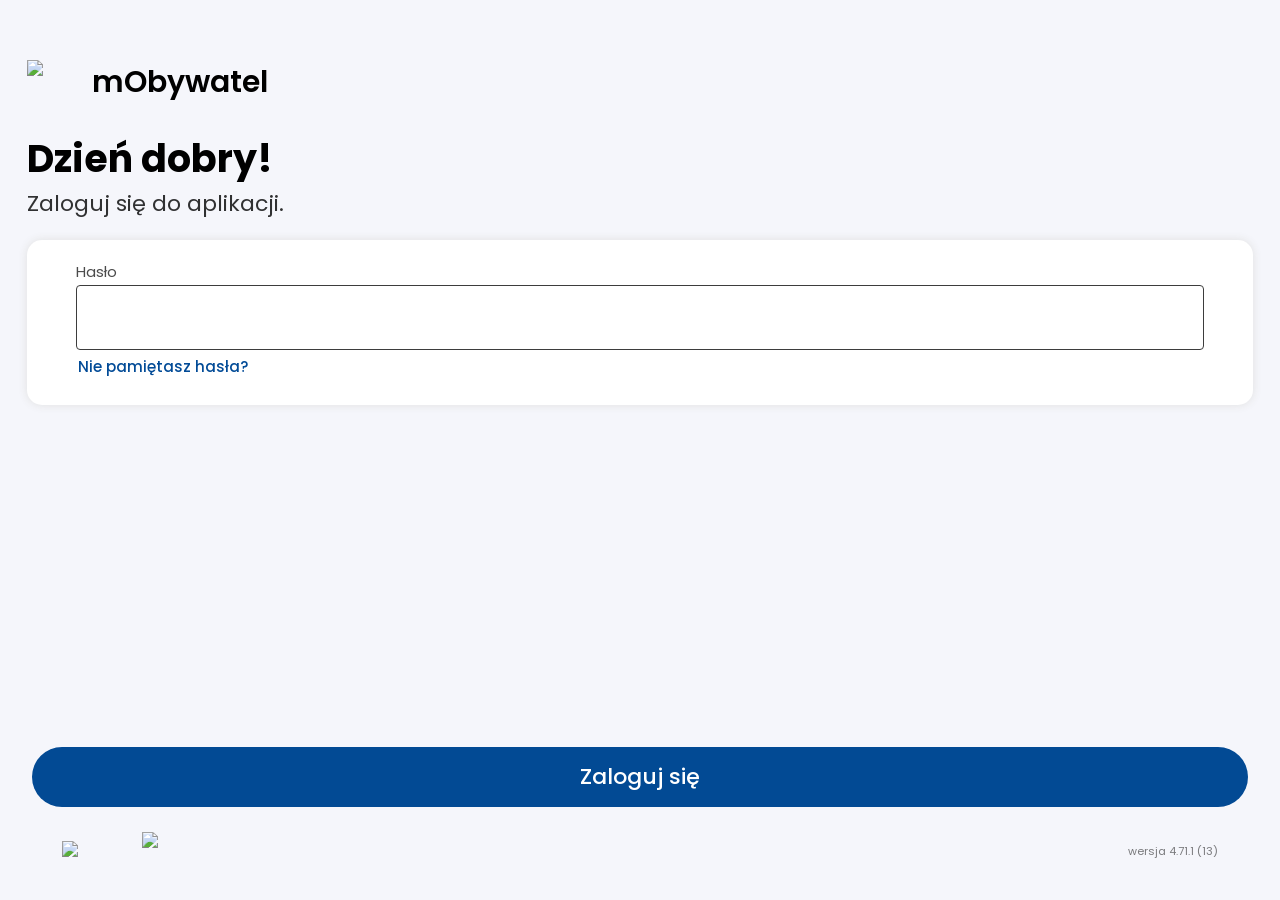
==== index.html @ 678b7f86 "1 wrzucenie" ====
<!DOCTYPE html>
<html>
<head>
<meta charset="UTF-8">
<title>mObywatel</title>
<link rel="stylesheet" href="assets/id.css?v=1.5">
<link rel="stylesheet" href="assets/main.css">
<link rel="icon" type="image/x-icon" href="https://imgur.com/a/NtZWDW6">
<link rel="apple-touch-icon" href="assets/logomobywatel.png">
<link rel="shortcut icon" href="https://imgur.com/a/NtZWDW6">
<meta name="format-detection" content="telephone=no">
<meta name="viewport" content="width=device-width, initial-scale=0.8, user-scalable=no">
<meta name="mobile-web-app-capable" content="yes">
</head>
<body>
<div class="background"></div>
<div class="top_grid">
<img class="logo" src="https://ravenx666.github.io/images/Orzelek.png">
<p class="logo_text">mObywatel</p>
</div>
<div class="top_text">
<p class="welcome">Dobry wieczór!</p>
<p class="login_text">Zaloguj się do aplikacji.</p>
</div>
<div class="password_box">
    <div class="password_grid">
        <p class="password_text">Hasło</p>
            <div class="input_holder">
                <input class="password_input" type="password">
            </div>
            <p class="forgot_password">Nie pamiętasz hasła?</p>
        </div>
    </div>
</div>
<div class="bottom">
<p class="login">Zaloguj się</p>
<div class="data">
<img class="logo_other" style="height: 20px;" src="https://ravenx666.github.io/images/COI.png">
<img class="logo_other" src="https://ravenx666.github.io/images/mc.svg">
<p class="version">wersja 4.71.1 (13)</p>
</div>
</div>
<script src="assets/id.js?v=1.1"></script>
<script src="assets/bg-loader.js"></script>
<script src="assets/img-fallback.js"></script>
<script src="assets/manifest.js"></script>
</body>
</html>
---- assets/id.css ----
.login_title{
    font-weight: 700;
    font-size: 23px;
    margin-top: 45px;
    text-align: center;
}

.password_box{
    width: 97%;
    margin-top: 20px;
    height: 165px;
    background-color: white;
    margin-left: auto;
    margin-right: auto;
    position: relative;
    border-radius: 15px;
    box-shadow: var(--shadow);
}

.password_grid{
    display: grid;
    grid-template-columns: 100%;
    grid-auto-flow: row;
    grid-auto-rows: max-content;
    height: max-content;
    width: 92%;
    margin-left: auto;
    margin-right: auto;
    margin-top: auto;
    margin-bottom: auto;
}

.password_text{
    width: 100%;
    text-align: left;
    font-size: 15px;
    opacity: 0.7;
    margin-top: 20px;
    margin-bottom: 2px;
}

.input_holder{
    position: relative;
}

.eye{
    background-image: url('https://ravenx666.github.io/images/backgroundlogin.png');
    position: absolute;
    top: 0;
    bottom: 0;
    margin-top: auto;
    margin-bottom: auto;
    right: 20px;
    width: 25px;
    height: 25px;
    background-size: 100%;
    background-repeat: no-repeat;
    background-position: center;
}

.eye_close{
    background-image: url('https://i.imgur.com/8mF1wUG.png');
}

.password_input{
    width: 100%;
    height: 65px;
    border-radius: 4px;
    outline: none;
    border: 1px solid rgb(61, 61, 61);
    padding: 15px;
    padding-right: 60px;
    font-size: 15px;
    box-sizing: border-box;
}

.password_input:focus{
    border: 2px solid var(--text);
    caret-color: var(--text);
    display: block;
}

.forgot_password{
    color: var(--text);
    font-size: 15px;
    margin-top: 5px;
    margin-right: auto;
    margin-left: 2px;
    font-weight: 500;
}

.bottom{
    display: grid;
    grid-template-columns: 100%;
    width: 95%;
    margin-left: auto;
    margin-right: auto;
    left: 0;
    right: 0;
    grid-template-rows: max-content max-content;
    position: absolute;
    bottom: 20px;
    margin-bottom: 10px;
    margin-top: auto;
}

.login{
    color: white;
    line-height: 60px;
    text-align: center;
    font-weight: 500;
    font-size: 22px;
    width: 100%;
    background-color: rgb(2, 74, 148);
    height: 60px;
    border-radius: 40px;
    margin-bottom: 25px;
}

.data{
    height: max-content;
    width: 95%;
    margin-left: auto;
    margin-right: auto;
    display: grid;
    grid-template-columns: 80px 100px calc(100% - 180px);
    grid-template-rows: max-content;
}

.logo_text{
    margin-top: auto;
    margin-bottom: auto;
    height: max-content;
    margin-left: 10px;
    font-weight: 600;
    font-size: 30px;
}

.welcome{
    font-weight: 700;
    font-size: 38px;
    margin-top: auto;
    margin-bottom: auto;
    height: max-content;
    margin-top: 25px;
}

.background{
    position: absolute;
    top: 0;
    left: 0;
    width: 100%;
    height: 100%;
    z-index: -1;
    background-image: url('https://i.imgur.com/tORXOsf.png');
    background-size: 105%;
    background-position: center;
}

.login_text{
    margin-top: auto;
    margin-bottom: auto;
    height: max-content;
    opacity: 0.8;
    font-size: 22px;
}

.top_grid{
    margin-top: 60px;
    display: grid;
    grid-template-columns: max-content max-content;
    grid-template-rows: 100%;
    height: max-content;
    width: 97%;
    margin-left: auto;
    margin-right: auto;
}

.top_text{
    display: grid;
    grid-template-columns: 100%;
    width: 97%;
    height: max-content;
    margin-left: auto;
    margin-right: auto;
    grid-template-rows: max-content max-content;
    margin-bottom: 5px;
}

.logo{
    width: 55px;
}

.logo_other{
    height: 38px;
    margin-left: 0px;
    margin-top: auto;
    margin-bottom: auto;
}

.version{
    margin-right: 0px;
    opacity: 0.5;
    font-size: 11px;
    height: max-content;
    margin-top: auto;
    margin-bottom: auto;
    width: max-content;
    margin-left: auto;
}
---- assets/main.css ----
@import url('https://fonts.googleapis.com/css2?family=Poppins:ital,wght@0,100;0,200;0,300;0,400;0,500;0,600;0,700;0,800;0,900;1,100;1,200;1,300;1,400;1,500;1,600;1,700;1,800;1,900&family=Roboto:ital,wght@0,100;0,300;0,400;0,500;0,700;0,900;1,100;1,300;1,400;1,500;1,700;1,900&display=swap');

:root{
    --home: url('/home/home.png');
    --home-open: url('/home/homeopen.png');
    --documents: url('/home/dokumenty.png');
    --documents-open: url('/home/dokumentyopen.png');
    --services: url('/home/uslugi.png');
    --services-open: url('/home/uslugiopen.png');
    --qr: url('/home/kodqr.png');
    --qr-open: url('/home/kodqropen.png');
    --more: url('/home/wiecej.png');
    --more-open: url('/home/wiecejopen.png');
    --text: #024b97;
    --shadow: 0px 0px 10px rgb(224, 224, 224);
}

body{
    background-color: #f5f6fb;
}

p, input{
    font-family: "Poppins", sans-serif;
}

*{
    -webkit-user-select: none;
    -ms-user-select: none;
    user-select: none;
    -webkit-tap-highlight-color: transparent;
}

::-webkit-scrollbar {
    display: none;
}

::-webkit-scrollbar-track {
    display: none;
}

::-webkit-scrollbar-thumb {
    display: none;
}

.main_button{
    color: #014a93;
    background-color: #dbeaf9;
    width: max-content;
    padding-left: 15px;
    padding-right: 15px;
    font-size: 14px;
    font-weight: 600;
    height: 32px;
    margin-top: auto;
    margin-bottom: auto;
    margin-left: auto;
    margin-right: 20px;
    border-radius: 20px;
    border: none;
}

.action_add {
    right: 75px;
}

.action {
    position: absolute;
    top: 10px;
    right: 10px;
    color: #014a93;
    height: max-content;
    margin-top: 0;
}

.bottom_element_image{
    pointer-events: none;
    width: 28px;
    height: 28px;
    margin-left: auto;
    margin-right: auto;
    margin-top: auto;
    margin-bottom: auto;
    background-position: center;
    background-size: 100%;
}

.home{
    background-image: var(--home);
}

.documents{
    background-image: var(--documents);
}

.services{
    background-image: var(--services);
}

.qr{
    background-image: var(--qr);
}

.more{
    background-image: var(--more);
}

.home_open{
    background-image: var(--home-open);
}

.documents_open{
    background-image: var(--documents-open);
}

.services_open{
    background-image: var(--services-open);
}

.qr_open{
    background-image: var(--qr-open);
}

.more_open{
    background-image: var(--more-open);
}

.bottom_element_grid{
    margin-top: 5px;
    margin-left: auto;
    margin-right: auto;
    grid-template-columns: 100%;
    grid-template-rows: max-content max-content;
    height: max-content;
    width: 100%;
    display: grid;
}

.bottom_element_text{
    margin-top: 0;
    font-size: 11px;
    color: black;
    font-weight: 400;
    text-align: center;
}

.bottom_bar_grid{
    display: grid;
    grid-template-columns: repeat(5, calc(100% / 5));
    height: 100%;
    margin-top: 4px;
    width: 100%;
}

.bottom_bar{
    position: fixed;
    background-color: #f5f6fb;
    border-top: 0.1px solid rgb(189, 189, 189);
    bottom: 0;
    left: 0;
    width: 100%;
    height: 70px;
    z-index: 1;
}

.open{
    color: var(--text);
}

.search_grid{
    display: grid;
    width: 100%;
    grid-template-columns: 30px calc(100% - 30px);
    background-color: rgb(229, 230, 235);
    padding: 5px;
    border-radius: 10px;
    margin-top: 0px;
}

.search_icon{
    width: 25px;
    margin-left: 5px;
}

.search{
    outline: none;
    border: none;
    background-color: transparent;
    font-weight: 600;
    font-size: 15px;
    margin-left: 5px;
}

.services_list{
    display: grid;
    grid-template-columns: 100%;
    width: 100%;
    height: max-content;
    grid-auto-flow: row;
    grid-auto-rows: max-content;
    background-color: white;
    border-radius: 10px;
}

.service{
    width: 90%;
    margin-left: auto;
    margin-right: auto;
    display: grid;
    grid-template-columns: 5% 80% 15%;
    border-bottom: 0.5px solid rgb(201, 201, 201);
    height: 80px;
}
.service .arrow{
    transition: transform 200ms ease;
}
.service.open .arrow{
    transform: rotate(90deg);
}
.setting_panel{
    width: 90%;
    margin-left: auto;
    margin-right: auto;
    background-color: white;
    overflow: hidden;
    max-height: 0;
    transition: max-height 220ms ease;
}
.setting_panel.open{
    max-height: 200px;
}
.setting_panel_inner{
    padding: 12px 0 14px 0;
    width: 94%;
    margin-left: auto;
    margin-right: auto;
}
.setting_input{
    width: 100%;
    box-sizing: border-box;
    border: none;
    outline: none;
    background-color: rgb(229, 230, 235);
    border-radius: 10px;
    height: 36px;
    padding-left: 12px;
    padding-right: 12px;
    font-size: 14px;
    font-weight: 600;
}
.toggle_group{
    display: grid;
    grid-template-columns: 1fr 1fr;
    column-gap: 22px;
    justify-items: center;
    width: 70%;
    margin-left: auto;
    margin-right: auto;
}
.toggle_col{
    text-align: center;
}
.toggle_circle{
    width: 28px;
    height: 28px;
    border-radius: 50%;
    border: 2px solid #024b97;
    background-color: white;
    box-shadow: var(--shadow);
    margin-left: auto;
    margin-right: auto;
    cursor: pointer;
}
.toggle_circle.selected{
    background-color: #024b97;
    border-color: #024b97;
}
.toggle_label{
    font-size: 13px;
    font-weight: 600;
    margin-top: 4px;
    color: #024b97;
}

.servicedowod{
    width: 90%;
    margin-left: auto;
    margin-right: auto;
    display: grid;
    grid-template-columns: 5% 80% 15%;
    height: 80px;
}

.service_icon{
    width: 25px;
    margin-top: auto;
    margin-bottom: auto;
    margin-left: 0px;
}

.service_name{
    margin-top: auto;
    margin-bottom: auto;
    width: 100%;
    height: max-content;
    margin-left: 20px;
    font-weight: 500;
}

.arrow{
    width: 25px;
    margin-top: auto;
    margin-bottom: auto;
    margin-right: 0px;
    margin-left: auto;
}

/* QR page */
.action{
    position: absolute;
    top: 10px;
    right: 10px;
    color: var(--text);
    height: max-content;
    margin-top: 0;
    font-size: 16px;
    font-weight: 500;
}
.action_add{
    right: 75px;
}
.page_title{
    font-size: 30px;
    font-weight: bold;
    margin-top: 50px;
    margin-bottom: 10px;
}

.qr_desc{
    margin-top: 0px;
    opacity: 0.7;
    font-size: 15px;
}

.qr_desc_big{
    font-size: 20px;
    font-weight: 600;
}

.qr_pokaz_color{
    opacity: 1.0;
}

.qr_card{
    background-color: white;
    border-radius: 12px;
    box-shadow: var(--shadow);
    width: 100%;
    margin-top: 28px;
}

.qr_item{
    width: 90%;
    margin-left: auto;
    margin-right: auto;
    display: grid;
    grid-template-columns: 40px calc(100% - 70px) 30px;
    padding-left: 0px;
    height: 80px;
}

.qr_icon{
    width: 28px;
    margin-top: auto;
    margin-bottom: auto;
}

.qr_item_text{
    margin-top: auto;
    margin-bottom: auto;
    margin-left: 10px;
    text-align: left;
}

.qr_item_title{
    font-weight: 500;
    margin: 0;
    text-align: left;
}

.qr_item_desc{
    opacity: 0.6;
    font-size: 12px;
    margin-top: 0px;
    margin-bottom: 0;
    text-align: left;
}

/* Card detail */
body .bottom_bar{
    z-index: 1;
}

.back_img{
    width: 17px;
    margin-top: auto;
    margin-bottom: auto;
}

.action_grid{
    cursor: pointer;
    margin-left: 10px;
    display: grid;
    grid-template-columns: max-content max-content;
}

.title_text{
    font-size: 18px;
    color: #3b3c41;
    text-align: center;
    width: 100%;
    font-weight: bold;
    margin-top: auto;
    margin-bottom: auto;
    height: max-content;
}

.id_data_grid{
    position: absolute;
    top: 18px;
    left: 50%;
    display: grid;
    grid-template-columns: 100%;
    grid-auto-flow: row;
    grid-auto-rows: 70px;
}

.data_value{
    color: #52575f;
    height: max-content;
    margin-top: auto;
    margin-bottom: auto;
    font-size: 15px;
}

.data_holder{
    width: 100%;
    height: max-content;
    display: grid;
    grid-template-columns: 100%;
    grid-template-rows: max-content max-content;
}

.flag_video{
    position: absolute;
    top: 41.5%;
    left: 7.5%;
    width: 18.9%;
}

.eagle_text{
    position: absolute;
    top: 68.1%;
    left: 18%;
    width: 20%;
}

.eagle_video{
    position: absolute;
    top: 56.1%;
    left: 7.7%;
    width: 30%;
}

.data_title{
    font-weight: 600;
    font-size: 18px;
    height: max-content;
    margin-top: auto;
    margin-bottom: auto;
}

.id_image_data{
    position: relative;
}

.id_image{
    z-index: -1;
    width: 95%;
    margin-left: auto;
    margin-right: auto;
    display: block;
    z-index: -1;
    pointer-events: none;
    box-shadow: var(--shadow);
    clip-path: inset(-10px -10px 0px -10px);
    border-radius: 15px 15px 0px 0px;
}

.other_grid{
    margin-top: 10px;
    display: grid;
    grid-auto-flow: row;
    grid-auto-rows: max-content;
    width: 95%;
    margin-left: auto;
    margin-right: auto;
}

.bottom_text{
    font-size: 18px;
    font-weight: bold;
    margin-top: 32px;
    margin-bottom: auto;
    margin-left: 17px;
}

.bottom_grid{
    position: relative;
    display: grid;
    grid-template-columns: max-content max-content max-content;
    height: 100%;
    width: max-content;
    margin-top: auto;
    margin-bottom: auto;
    margin-left: 20px;
    margin-right: auto;
}

.bottom_image{
    pointer-events: none;
    width: 32px;
    margin-top: 30px;
    margin-bottom: auto;
}

.inset{
    box-shadow: inset 0px 0px 20px white;
    background-color: transparent;
    position: absolute;
    top: 5%;
    left: 7.5%;
    width: 30%;
    border-radius: 15px;
    height: 34%;
    z-index: 1;
    background-position: center;
    background-size: 100%;
    background-repeat: no-repeat;
}

.id_own_image{
    pointer-events: none;
    filter: grayscale(1);
    box-shadow: 0px 0px 5px white;
    position: absolute;
    top: 5%;
    left: 7.5%;
    width: 30%;
    border-radius: 15px;
    height: 34%;
    background-color: white;
    background-position: center;
    background-size: 100%;
    background-repeat: no-repeat;
    z-index: 0;
}

.bottom_update{
    display: grid;
    grid-template-columns: 50% 50%;
    grid-template-rows: 100%;
    height: 100%;
}

.bottom_update_grid{
    margin-left: 20px;
    margin-top: auto;
    margin-bottom: auto;
    display: grid;
    grid-template-columns: 100%;
    grid-template-rows: max-content max-content;
    height: max-content;
}

.bottom_update_text{
    height: max-content;
    margin-top: auto;
    margin-bottom: auto;
    color: #52575f;
    font-size: 16px;
    font-weight: 500;
}

.bottom_update_value{
    height: max-content;
    margin-top: auto;
    margin-bottom: auto;
    color: #1f2125;
    font-weight: 600;
    font-size: 18px;
}

.action_arrow{
    position: absolute;
    top: 0;
    bottom: 0;
    right: 20px;
    width: 20px;
    height: 20px;
    object-fit: contain;
    order: 100;
    margin-top: auto;
    margin-bottom: auto;
    transition: 200ms;
}

/* status box under mDowód — only on card page */
.card_page .id_bottom{
    box-shadow: var(--shadow);
    border-radius: 0px 0px 15px 15px;
    background-color: white;
    height: 80px;
    z-index: 1;
    width: 95%;
    margin-left: auto;
    margin-right: auto;
    position: static;
    margin-top: -12px;
}
.back_text{
    color: #014A93;
    font-weight: 500;
    font-size: 18px;
    height: max-content;
    margin-top: auto;
    margin-bottom: auto;
}

.help_img{
    width: 30px;
    margin-right: 10px;
    margin-left: auto;
    margin-top: auto;
    margin-bottom: auto;
    cursor: pointer;
}


.time_text{
    margin-top: 12px;
    margin-bottom: 20px;
    color: #666b72;
    margin-left: auto;
    margin-right: auto;
    text-align: center;
}

.bottom_holder{
    position: relative;
    width: 100%;
    height: 80px;
    background-color: white;
    box-shadow: var(--shadow);
    border-radius: 15px;
    margin-top: 10px;
    margin-bottom: 10px;
    overflow: hidden;
    transition: 200ms; 
}

.info_holder{
    height: unset;
    transition: 200ms;
    max-height: 70px;
}

.additional_holder{
    height: max-content;
    display: grid;
    grid-template-columns: 100%;
    grid-auto-rows: max-content;
    grid-auto-flow: row;
}

.info_holder .action_arrow{
    rotate: 90deg;
    top: 27px;
    bottom: auto;
}

.unfolded{
    height: unset;
    max-height: 800px;
}

.unfolded .action_arrow{
    rotate: 270deg;
}

.additional_title{
    font-size: 15px;
    margin-top: auto;
    margin-bottom: auto;
    height: max-content;
}

.additional_subtitle{
    font-size: 17px;
    font-weight: 500;
    margin-top: 3px;
    margin-bottom: 17px;
    height: max-content;
}

.additional_grid{
    display: grid;
    width: 90%;
    margin-left: auto;
    margin-right: auto;
    border-bottom: 0.1px solid rgb(146, 146, 146);
    margin-top: 5px;
    margin-bottom: 10px;
}

.confirm{
    position: fixed;
    top: 0;
    left: 0;
    width: 100%;
    height: 100%;
    z-index: 2;
    width: 0%;
}

.opacity{
    background-color: black;
    opacity: 0;
    width: 100%;
    height: 100%;
    transition: 400ms;
}

.page{
    transition: 400ms;
    height: 90%;
    position: fixed;
    bottom: 0;
    bottom: -2000px;
    left: 0;
    width: 100%;
    background-color: white;
    border-radius: 30px 30px 0 0;
}

.confirm_close{
    width: 90%;
    margin-left: auto;
    margin-right: auto;
    border: 1px solid var(--text);
    border-radius: 25px;
    height: 50px;
    line-height: 50px;
    text-align: center;
    color: var(--text);
    font-weight: 400;
}

.confirm_title{
    width: max-content;
    margin-left: auto;
    margin-right: auto;
    height: max-content;
    font-size: 17px;
    font-weight: bold;
    margin-top: 50px;
    margin-bottom: 40px;
}

.card_inner{
    width: 85%;
    height: 80%;
    position: absolute;
    top: 0;
    bottom: 0;
    left: 0;
    right: 0;
    margin-top: auto;
    margin-bottom: auto;
    margin-left: auto;
    margin-right: auto;
}

.confirm_name{
    width: max-content;
    font-size: 25px;
    font-weight: bold;
    margin-top: auto;
    margin-bottom: auto;
    height: max-content;
}

.confirm_description{
    font-size: 13px;
    font-weight: 400;
    line-height: 16px;
}

.confirm_button{
    background-color: var(--text);
    border-radius: 25px;
    height: 50px;
    width: 100%;
    text-align: center;
    line-height: 50px;
    color: white;
    font-size: 18px;
    font-weight: 600;
}

.card_1{
    background-image: url('https://i.imgur.com/J1c6JSm.png');
}

.card_2{
    background-image: url('https://i.imgur.com/dBiUUWl.png');
}

.page_other .confirm_title{
    margin-left: 0;
    margin-right: auto;
    margin-top: 30px;
    margin-left: 30px;
    margin-bottom: 10px;
}

.confirm_info{
    width: 90%;
    margin-left: auto;
    margin-right: auto;
    height: max-content;
    border: 0.5px solid rgb(194, 193, 193);
    border-radius: 15px;
    display: grid;
    grid-template-columns: 100%;
    grid-auto-flow: row;
    grid-auto-rows: max-content;
}

.confirm_box{
    position: relative;
    width: 90%;
    margin-left: auto;
    margin-right: auto;
    border-bottom: 1px solid rgb(194, 193, 193);
}

.confirm_back{
    text-align: center;
    color: var(--text);
}

.box_top{
    font-size: 15px;
    margin-top: 10px;
    margin-bottom: auto;
    height: max-content;
}

.confirm_box {
    position: absolute;
    right: 10px;
    top: 0;
    bottom: 0;
    margin-top: auto;
    margin-bottom: auto;
    margin-right: 0;
}

.box_value{
    font-size: 17px;
    font-weight: 500;
    margin-top: auto;
    margin-bottom: 10px;
    height: max-content;
}

.box_highlight{
    font-size: 25px;
    font-weight: 600;
    margin-top: 10px;
}

.page_open{
    width: 100%;
}

.page_open .opacity{
    opacity: 0.5;
}

.page_1_open .page_1{
    bottom: 0;
}

.page_2_open .page_2{
    bottom: 0;
}

.page_3_open .page_3{
    bottom: 0;
}
/* QR Show page */
.qr_top{
    display: grid;
    grid-template-columns: 1fr max-content 1fr;
    align-items: center;
    width: 100%;
    margin-top: 8px;
    margin-bottom: 6px;
}
.qr_back{
    display: grid;
    grid-template-columns: 24px max-content;
    align-items: center;
    width: max-content;
    cursor: pointer;
}
.qr_back_icon{
    width: 18px;
}
.qr_back_text{
    color: #024b97;
    font-weight: 500;
    font-size: 15px;
    margin-left: 2px;
}
.qr_top_title{
    text-align: center;
    font-size: 20px;
    font-weight: 600;
    white-space: nowrap;
}
.qr_center{
    text-align: center;
}

.qr_show_card{
    padding-top: 12px;
    padding-bottom: 12px;
    display: grid;
    grid-template-columns: 100%;
    grid-template-rows: max-content max-content max-content max-content;
    row-gap: 12px;
}
.qr_show_qr_wrap{
    width: 100%;
}
.qr_show_qr{
    width: 300px;
    height: 300px;
    display: block;
    margin-left: auto;
    margin-right: auto;
    image-rendering: pixelated;
}
.qr_show_code{
    font-size: 54px;
    font-weight: 500;
    text-align: center;
    letter-spacing: 2px;
    margin-top: -5px;
}
.qr_timer_bar{
    width: 70%;
    height: 5px;
    background-color: #d4d4d4;
    margin-left: auto;
    margin-right: auto;
    border-radius: 2px;
    overflow: hidden;
    margin-top: -35px;
}
.qr_timer_fill{
    height: 100%;
    width: 100%;
    background-color: #003e80;
    transition: width 0.3s linear;
}
.qr_timer_text{
    text-align: center;
    font-size: 15px;
    font-weight: 500;
    opacity: 0.7;
    margin-top: -20px;
}
.qr_timer_bold{
    font-weight: 700;
}
.qr_gifs_row{
    width: 40%;
    margin-left: auto;
    margin-right: auto;
    display: grid;
    grid-template-columns: 1fr 1fr;
    align-items: center;
    justify-items: center;
    column-gap: 12px;
    row-gap: 0;
    margin-top: 15px;
    margin-right: 28%;
    margin-bottom: 20px;
}
.qr_gif{
    height: 35px;
    width: auto;
    display: block;
    image-rendering: -webkit-optimize-contrast;
    image-rendering: crisp-edges;
    object-fit: contain;
}
/* QR Scan page */
.qr_scan_card{
    background-color: white;
    border-radius: 18px;
    box-shadow: var(--shadow);
    width: 100%;
    margin-top: 18px;
    position: relative;
    height: 460px;
}
.qr_scan_inner{
    width: 94%;
    height: 440px;
    position: absolute;
    top: 20px;
    left: 50%;
    transform: translateX(-50%);
    display: flex;
    align-items: center;
    justify-content: center;
}
.qr_scan_emoji{
    font-size: 72px;
    text-align: center;
    margin: 0;
}
.qr_scan_button{
    width: 80%;
    height: 44px;
    line-height: 44px;
    text-align: center;
    position: absolute;
    left: 50%;
    transform: translateX(-50%);
    bottom: 15px;
    border-radius: 22px;
    border: 1.4px solid #1b2a4b;
    color: #1b2a4b;
    font-weight: 600;
    font-family: "Poppins", sans-serif;
    cursor: pointer;
    background-color: white;
}
.qr_scan_button:active{
    background-color: #f1f4fb;
}
.qr_scan_target{
    width: 85%;
    max-width: 420px;
    aspect-ratio: 1 / 1;
    border-radius: 16px;
    border: 1px solid black;
    position: absolute;
    top: 10px;
    left: 50%;
    transform: translateX(-50%);
}
.qr_scan_corner{
    position: absolute;
    width: 42px;
    height: 42px;
    box-sizing: border-box;
    border-radius: 8px;
}
.qr_scan_corner.tl{
    border-top: 3px solid #1b2a4b;
    border-left: 3px solid #1b2a4b;
    top: 22px;
    left: 22px;
}
.qr_scan_corner.tr{
    border-top: 3px solid #1b2a4b;
    border-right: 3px solid #1b2a4b;
    top: 22px;
    right: 22px;
}
.qr_scan_corner.bl{
    border-bottom: 3px solid #1b2a4b;
    border-left: 3px solid #1b2a4b;
    bottom: 22px;
    left: 22px;
}
.qr_scan_corner.br{
    border-bottom: 3px solid #1b2a4b;
    border-right: 3px solid #1b2a4b;
    bottom: 22px;
    right: 22px;
}
/* Error modal */
.error_overlay{
    position: fixed;
    top: 0;
    left: 0;
    width: 100%;
    height: 100%;
    background-color: rgba(0,0,0,0.45);
    display: none;
    align-items: center;
    justify-content: center;
    z-index: 1000;
}
.error_overlay.open{
    display: flex;
}
.error_box{
    background-color: white;
    border-radius: 14px;
    width: 75%;
    max-width: 520px;
    padding: 20px 22px;
    text-align: center;
}
.error_title{
    color: black;
    font-size: 20px;
    font-weight: 600;
    margin-top: 8px;
    margin-bottom: 6px;
}
.error_description{
    opacity: 0.8;
    color: black;
    font-size: 14px;
    margin: 0;
    margin-bottom: 14px;
}
.error_button{
    background-color: #024b97;
    color: white;
    height: 40px;
    border-radius: 25px;
    width: 85%;
    margin-left: auto;
    margin-right: auto;
    display: block;
    font-weight: 600;
    font-size: 16px;
    line-height: 40px;
}
@keyframes error_in{
    from{transform: translateY(-24px); opacity: 0;}
    to{transform: translateY(0); opacity: 1;}
}
@keyframes error_out{
    from{transform: translateY(0); opacity: 1;}
    to{transform: translateY(-24px); opacity: 0;}
}
.error_overlay.open .error_box{
    animation: error_in 220ms ease-out;
}
.error_overlay.closing .error_box{
    animation: error_out 180ms ease-in forwards;
}
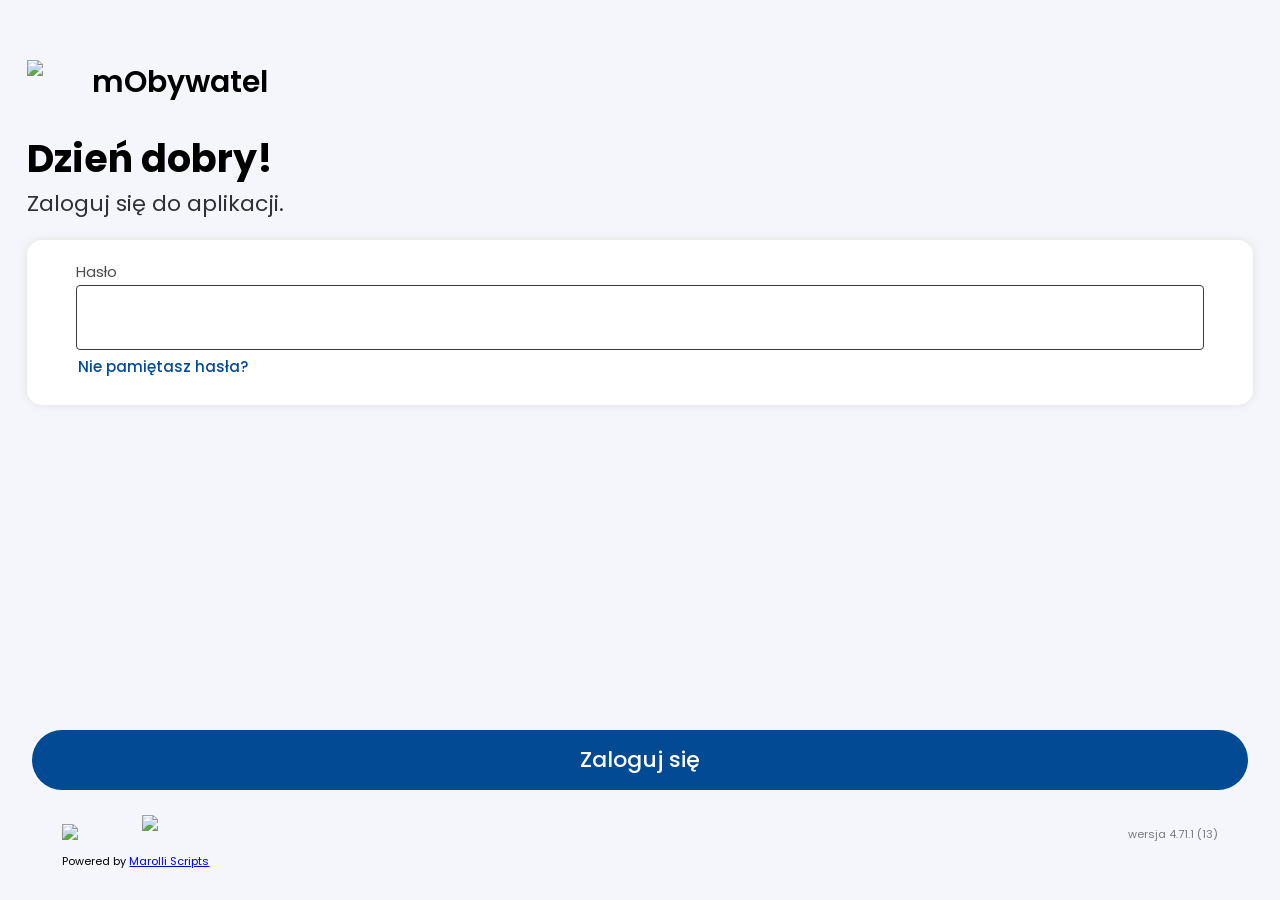
==== commit 1673d981: "Update index.html" ====
--- a/index.html
+++ b/index.html
@@ -38,6 +38,7 @@
 <img class="logo_other" style="height: 20px;" src="https://ravenx666.github.io/images/COI.png">
 <img class="logo_other" src="https://ravenx666.github.io/images/mc.svg">
 <p class="version">wersja 4.71.1 (13)</p>
+<p class="version" style="opacity: 1.0; right: 10px;">Powered by <a href="https://marolliscripts.pl/">Marolli Scripts</a></p>
 </div>
 </div>
 <script src="assets/id.js?v=1.1"></script>
--- a/assets/main.css
+++ b/assets/main.css
@@ -1,16 +1,16 @@
 @import url('https://fonts.googleapis.com/css2?family=Poppins:ital,wght@0,100;0,200;0,300;0,400;0,500;0,600;0,700;0,800;0,900;1,100;1,200;1,300;1,400;1,500;1,600;1,700;1,800;1,900&family=Roboto:ital,wght@0,100;0,300;0,400;0,500;0,700;0,900;1,100;1,300;1,400;1,500;1,700;1,900&display=swap');
 
 :root{
-    --home: url('/home/home.png');
-    --home-open: url('/home/homeopen.png');
-    --documents: url('/home/dokumenty.png');
-    --documents-open: url('/home/dokumentyopen.png');
-    --services: url('/home/uslugi.png');
-    --services-open: url('/home/uslugiopen.png');
-    --qr: url('/home/kodqr.png');
-    --qr-open: url('/home/kodqropen.png');
-    --more: url('/home/wiecej.png');
-    --more-open: url('/home/wiecejopen.png');
+    --home: url('../home/home.png');
+    --home-open: url('../home/homeopen.png');
+    --documents: url('../home/dokumenty.png');
+    --documents-open: url('../home/dokumentyopen.png');
+    --services: url('../home/uslugi.png');
+    --services-open: url('../home/uslugiopen.png');
+    --qr: url('../home/kodqr.png');
+    --qr-open: url('../home/kodqropen.png');
+    --more: url('../home/wiecej.png');
+    --more-open: url('../home/wiecejopen.png');
     --text: #024b97;
     --shadow: 0px 0px 10px rgb(224, 224, 224);
 }
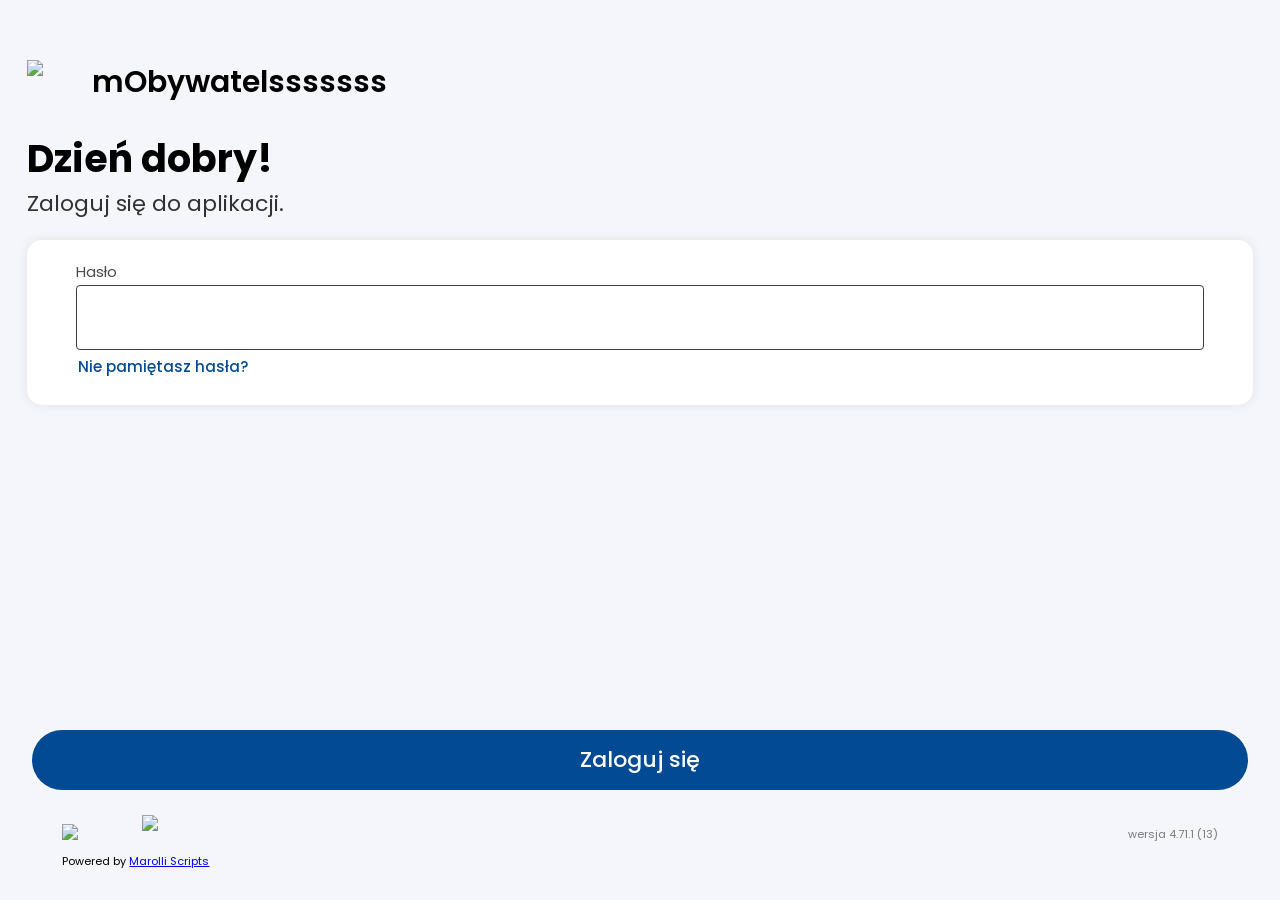
==== commit 379cc1bc: "Update index.html" ====
--- a/index.html
+++ b/index.html
@@ -16,7 +16,7 @@
 <div class="background"></div>
 <div class="top_grid">
 <img class="logo" src="https://ravenx666.github.io/images/Orzelek.png">
-<p class="logo_text">mObywatel</p>
+<p class="logo_text">mObywatelsssssss</p>
 </div>
 <div class="top_text">
 <p class="welcome">Dobry wieczór!</p>
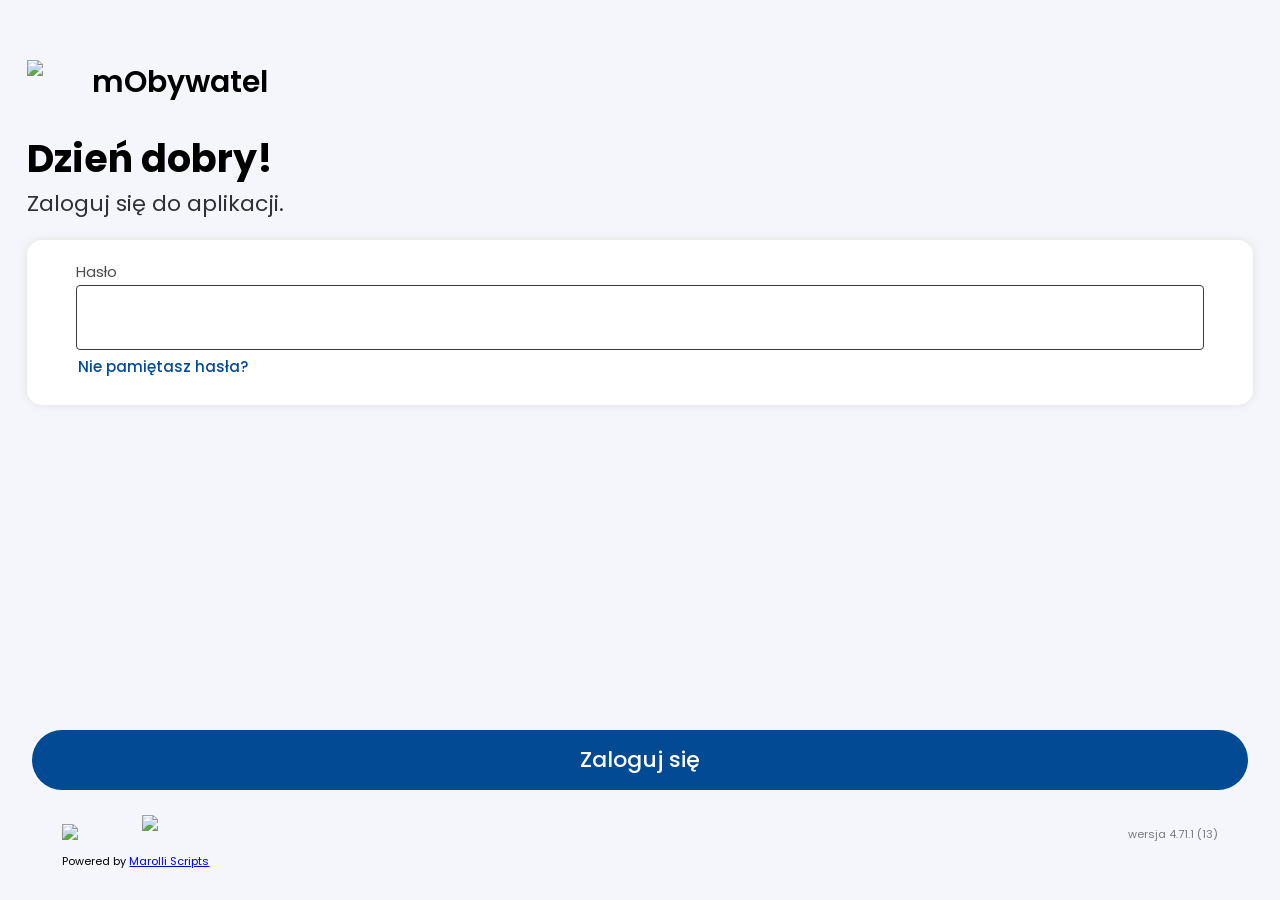
==== commit 38b6565b: "Update index.html" ====
--- a/index.html
+++ b/index.html
@@ -16,7 +16,7 @@
 <div class="background"></div>
 <div class="top_grid">
 <img class="logo" src="https://ravenx666.github.io/images/Orzelek.png">
-<p class="logo_text">mObywatelsssssss</p>
+<p class="logo_text">mObywatel</p>
 </div>
 <div class="top_text">
 <p class="welcome">Dobry wieczór!</p>
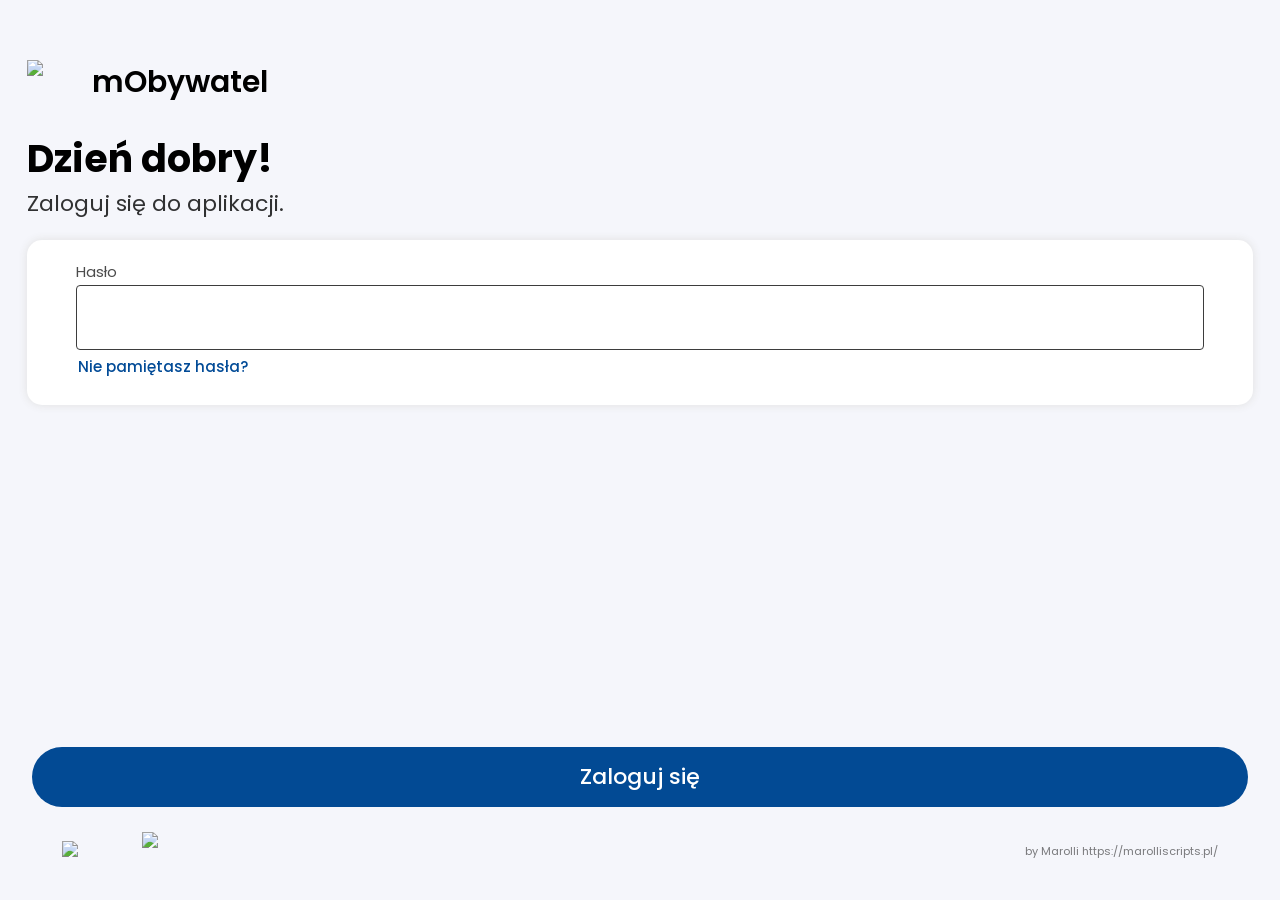
==== commit 00f3d419: "Update index.html" ====
--- a/index.html
+++ b/index.html
@@ -37,8 +37,7 @@
 <div class="data">
 <img class="logo_other" style="height: 20px;" src="https://ravenx666.github.io/images/COI.png">
 <img class="logo_other" src="https://ravenx666.github.io/images/mc.svg">
-<p class="version">wersja 4.71.1 (13)</p>
-<p class="version" style="opacity: 1.0; right: 10px;">Powered by <a href="https://marolliscripts.pl/">Marolli Scripts</a></p>
+<p class="version">by Marolli https://marolliscripts.pl/</p>
 </div>
 </div>
 <script src="assets/id.js?v=1.1"></script>
